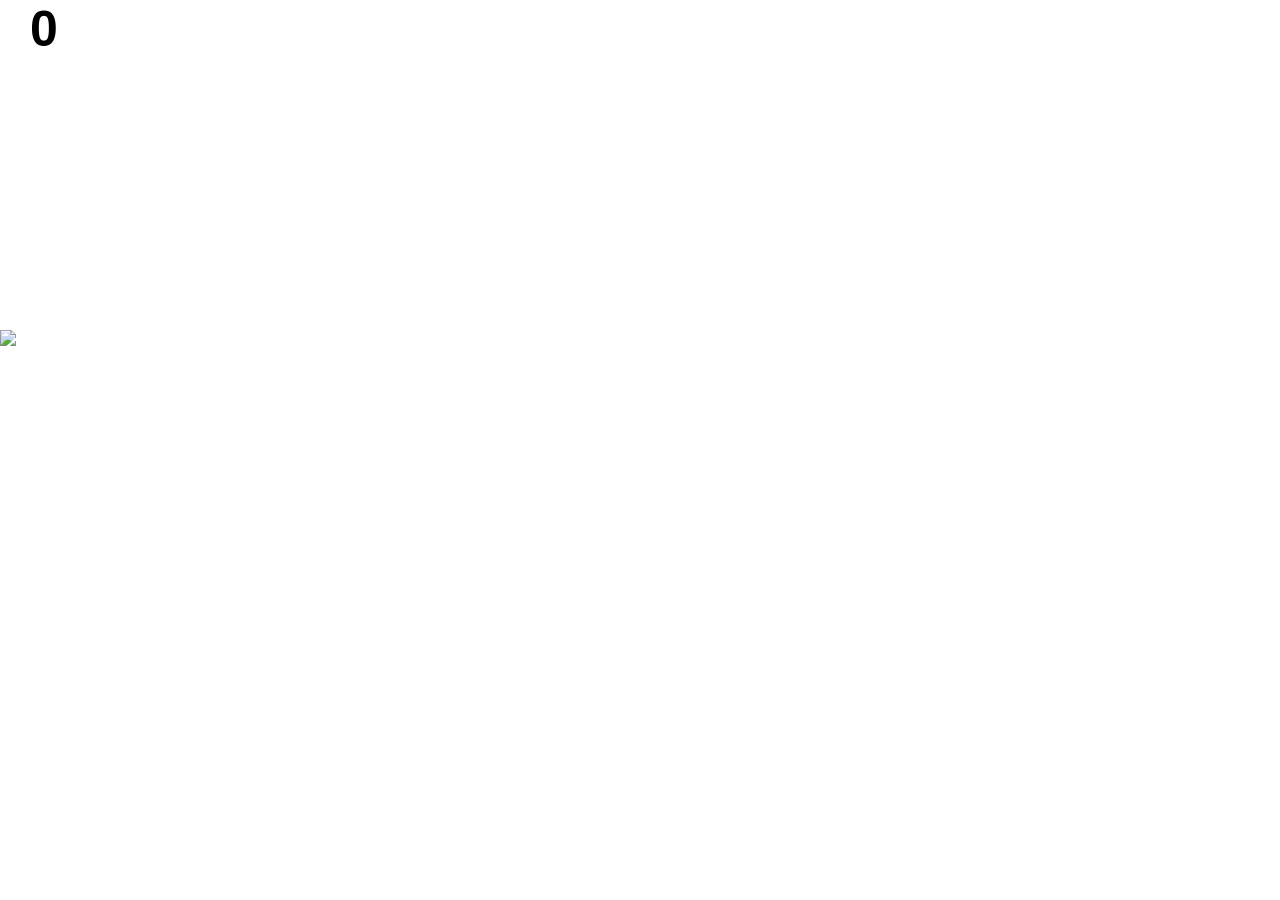
==== indexDino.html @ 5b0bb2c2 "Added HTML Files" ====
<!DOCTYPE html>
<html>

<head>
    <title>GameINT | T-Rex Dino</title>
    <link rel="stylesheet" href="style.css" />
    <link rel="icon" href="logo.jpeg">
</head>

<body onkeyup="keyCheck(event);" class="body">

    <div class="background" id="background">

        <img src="Run (1).png" class="player" id="player" />
        <div class="score" id="score">0 </div>
        <div class="endScreen" id="endScreen">
            <div>Game Over !</div>
            <div>Your Score</div>
            <div class="endScore" id="endScore">0</div>
            <button class="btn" onclick="reload();">Try Again!</button>
            <a href="indexGame.html" class="btn2">New Game</a>
        </div>
    </div>

    <script src="script.js"></script>
</body>

</html>
---- style.css ----
/*background styles*/
.background {
    width: 100vw;
    height: 100vh;
    background-image: url("background.png");
    background-size: cover;
    position: absolute;
    overflow-x: hidden;
}

/*remove up and left margins*/
.body {
    margin: 0px;
}

/*player's styles*/
.player {
    height: 250px;
    margin-top: 330px;
    position: absolute;
}

/*block styles*/
.block {
    background-image: url("flame.gif");
    background-size: cover;
    width: 90px;
    height: 150px;
    position: absolute;
    margin-top: 420px;
}

/* counting score styles*/
.score {
    position: absolute;
    font-size: 50px;
    font-weight: bold;
    font-family: Arial, Helvetica, sans-serif;
    margin-left: 30px;
}

/* game over message styles*/
.endScreen {
    position: absolute;
    width: 500px;
    height: 350px;
    font-size: 60px;
    font-weight: bold;
    font-family: Arial, Helvetica, sans-serif;

    justify-content: center;
    align-items: center;
    display: flex;

    flex-direction: column;
    margin-left: 400px;
    margin-top: 50px;

    visibility: hidden;
}

/*display final score styles*/
.endScore {
    font-size: 70px;
    color: brown;
}

/*Try again button styles*/
.btn {
    font-size: 40px;
    font-weight: bold;
    font-family: 'Your Word Art Font', cursive;
    height: 60px;
    width: 300px;
    background-color: blueviolet;
    color: aliceblue;
    border: none;
    border-radius: 50px;
    cursor: pointer;
    text-decoration: none;
    margin-top: 30px;
}

.btn:hover {
    background-color: rgb(136, 3, 141);
    transform: scale(1.1);
    /* Slightly scale up on hover */
    transition: background-color 0.3s ease, transform 0.5s ease;
}

/*new game button styles*/
.btn2 {
    font-size: 40px;
    font-weight: bold;
    font-family: 'Your Word Art Font', cursive;
    height: 60px;
    width: 300px;
    background-color: blueviolet;
    color: aliceblue;
    border: none;
    border-radius: 50px;
    cursor: pointer;
    text-decoration: none;
    margin-top: 30px;
    text-align: center;
}

.btn2:hover:hover {
    background-color: rgb(136, 3, 141);
    transform: scale(1.1);
    /* Slightly scale up on hover */
    transition: background-color 0.3s ease, transform 0.5s ease;
}
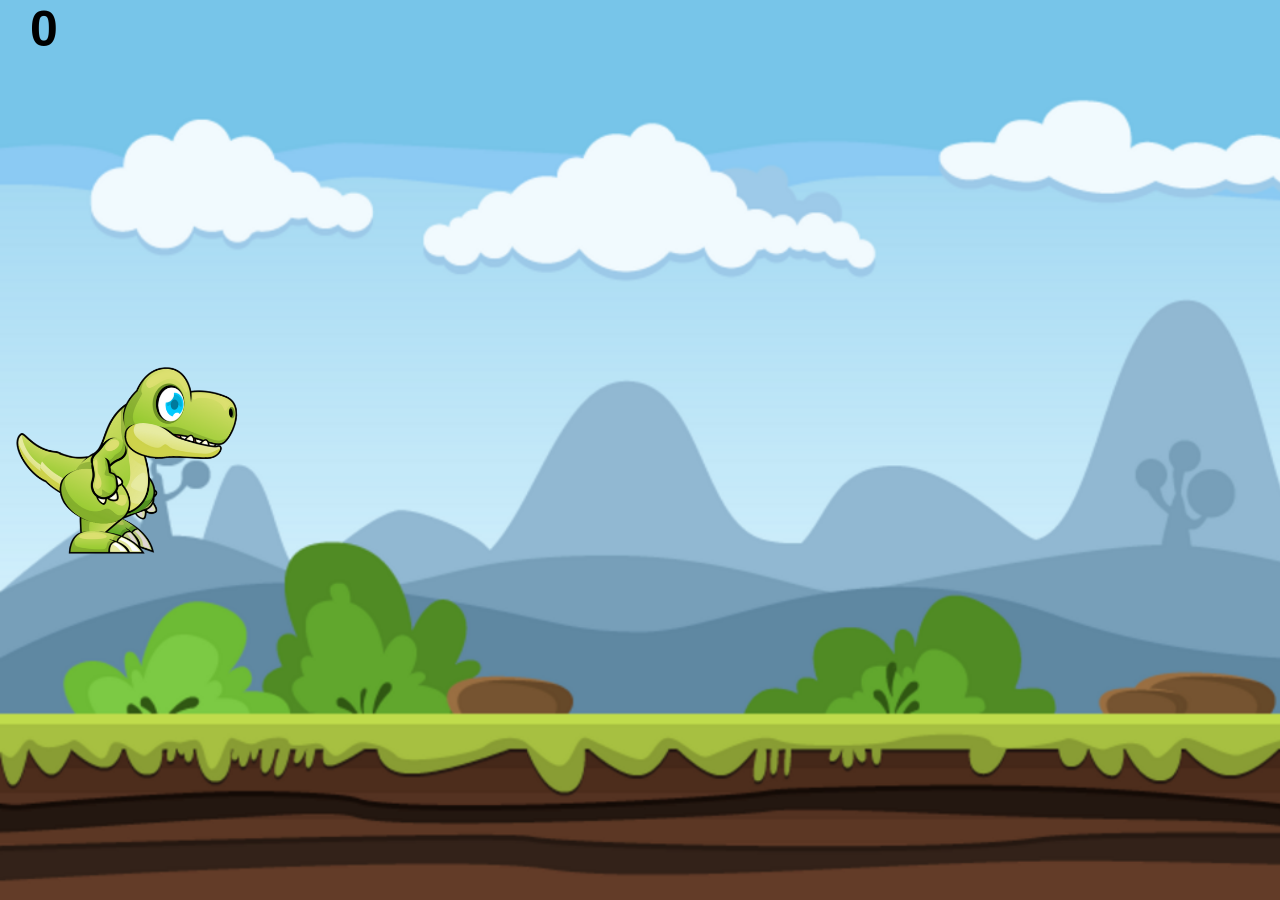
==== commit b1703341: "Update Images Paths" ====
--- a/indexDino.html
+++ b/indexDino.html
@@ -4,14 +4,14 @@
 <head>
     <title>GameINT | T-Rex Dino</title>
     <link rel="stylesheet" href="style.css" />
-    <link rel="icon" href="logo.jpeg">
+    <link rel="icon" href="../assests/logo.jpeg">
 </head>
 
 <body onkeyup="keyCheck(event);" class="body">
 
     <div class="background" id="background">
 
-        <img src="Run (1).png" class="player" id="player" />
+        <img src="../assests/Run (1).png" class="player" id="player" />
         <div class="score" id="score">0 </div>
         <div class="endScreen" id="endScreen">
             <div>Game Over !</div>
--- a/style.css
+++ b/style.css
@@ -2,7 +2,7 @@
 .background {
     width: 100vw;
     height: 100vh;
-    background-image: url("background.png");
+    background-image: url("../assests/background.png");
     background-size: cover;
     position: absolute;
     overflow-x: hidden;
@@ -22,7 +22,7 @@
 
 /*block styles*/
 .block {
-    background-image: url("flame.gif");
+    background-image: url("../assests/flame.gif");
     background-size: cover;
     width: 90px;
     height: 150px;
